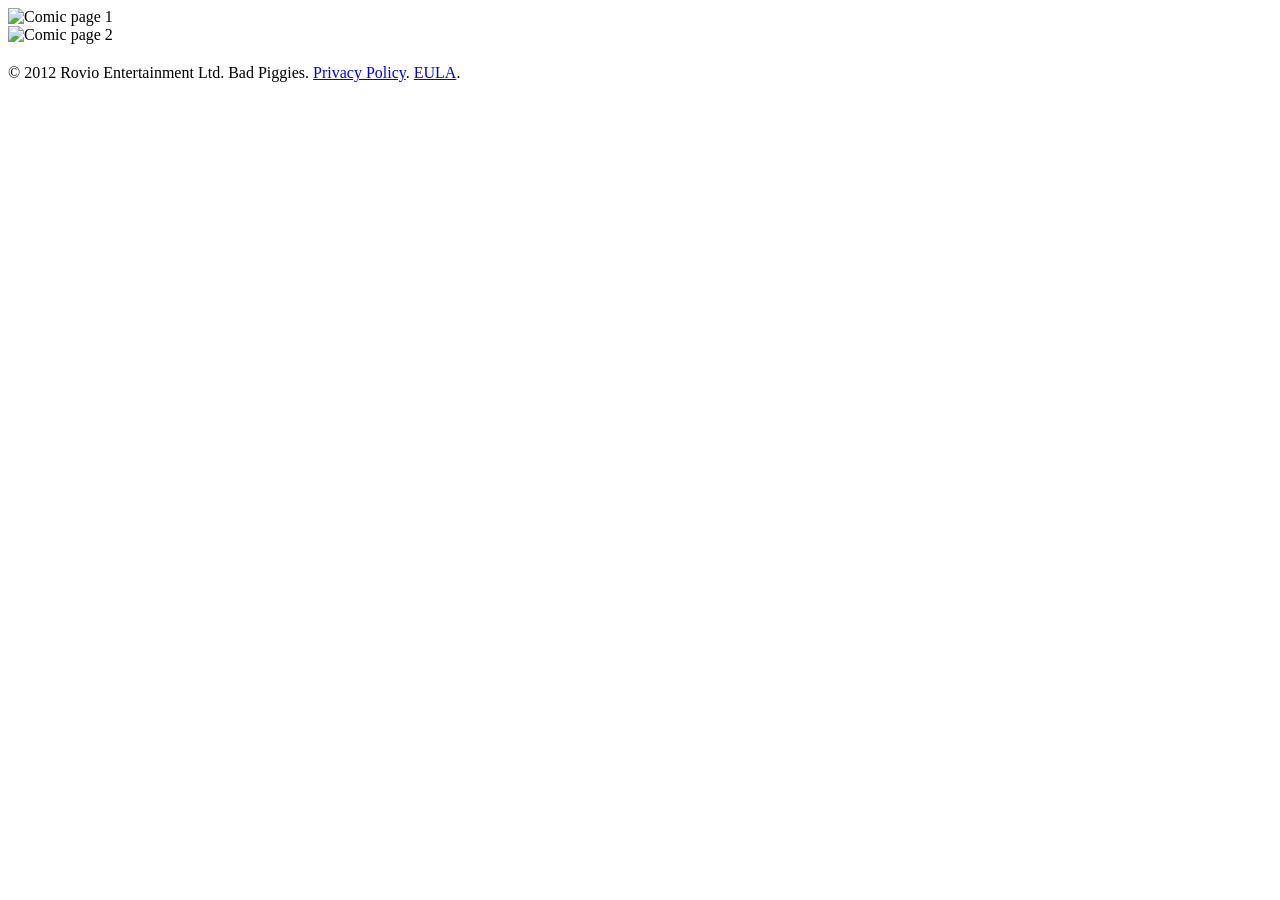
==== index.html @ 072a1f9f "Rename index (10).html to index.html" ====
<!DOCTYPE html><!--[if lt IE 7]> <html class="no-js ie6 oldie" lang="en"> <![endif]--><!--[if IE 7]>		<html class="no-js ie7 oldie" lang="en"> <![endif]--><!--[if IE 8]>		<html class="no-js ie8 oldie" lang="en"> <![endif]--><!--[if gt IE 8]><!--><html class="no-js" lang="en"><!--<![endif]--><head><script type="text/javascript" src="js/bundle-playback.js" charset="utf-8"></script>
<script type="text/javascript" src="js/wombat.js" charset="utf-8"></script>
<script>window.RufflePlayer=window.RufflePlayer||{};window.RufflePlayer.config={"autoplay":"on","unmuteOverlay":"hidden","showSwfDownload":true};</script>
<script type="text/javascript" src="js/ruffle.js"></script>
<script type="text/javascript">
    __wm.init("https://web.archive.org/web");
  __wm.wombat("http://www.badpiggies.com/comics/","20120920022334","https://web.archive.org/","web","https://web-static.archive.org/_static/",
	      "1348107814");
</script>
<link rel="stylesheet" type="text/css" href="css/banner-styles.css">
<link rel="stylesheet" type="text/css" href="css/iconochive.css">
<!-- End Wayback Rewrite JS Include -->


	<meta charset="utf-8">
	<meta http-equiv="Content-Type" content="text/html; charset=UTF-8">
	<title>Bad Piggies Hogwatch Comics</title>
	<meta name="viewport" content="width=device-width, initial-scale=1.0">
	<meta name="description" content="Oink Oink! Bad Piggies game launching on September 27 on iOS, Android and MAC.">
	<link rel="stylesheet" type="text/css" media="all" href="css/styles.css">
	<link rel="shortcut icon" type="image/x-icon" href="images/favicon.ico">
</head>

<body class="mobile">
	<div id="container">

		<div id="beach">			
		</div><!-- beach -->
		<div id="comics">
				<img src="images/BadPiggiesComic1.jpg" alt="Comic page 1"><br>
				<img src="images/BadPiggiesComic2.jpg" alt="Comic page 2">
			</div>
		<div id="footer" style="margin-top:20px;">
				<div class="somelinks">
					<a id="fb" href="https://web.archive.org/web/20120920022334/http://www.facebook.com/badpiggies"></a>
					<a id="tw" href="https://web.archive.org/web/20120920022334/http://twitter.com/badpiggies"></a>
					<a id="yt" href="https://web.archive.org/web/20120920022334/http://www.youtube.com/watch?v=SNX-dEsf-sk"></a>
				</div>	
				<div id="small">© 2012 Rovio Entertainment Ltd. Bad Piggies. <a href="https://web.archive.org/web/20120920022334/http://www.rovio.com/Privacy">Privacy Policy</a>. <a href="https://web.archive.org/web/20120920022334/http://www.rovio.com/eula">EULA</a>.</div>			
		</div><!-- footer -->
	</div> <!-- container --> 



</body></html><!--
     FILE ARCHIVED ON 02:23:34 Sep 20, 2012 AND RETRIEVED FROM THE
     INTERNET ARCHIVE ON 17:16:37 Aug 09, 2026.
     JAVASCRIPT APPENDED BY WAYBACK MACHINE, COPYRIGHT INTERNET ARCHIVE.

     ALL OTHER CONTENT MAY ALSO BE PROTECTED BY COPYRIGHT (17 U.S.C.
     SECTION 108(a)(3)).
--><!--
playback timings (ms):
  captures_list: 0.702
  exclusion.robots: 0.057
  exclusion.robots.policy: 0.043
  esindex: 0.011
  cdx.remote: 170.012
  LoadShardBlock: 154.349 (3)
  PetaboxLoader3.datanode: 70.21 (4)
  PetaboxLoader3.resolve: 223.147 (2)
  load_resource: 236.1
-->
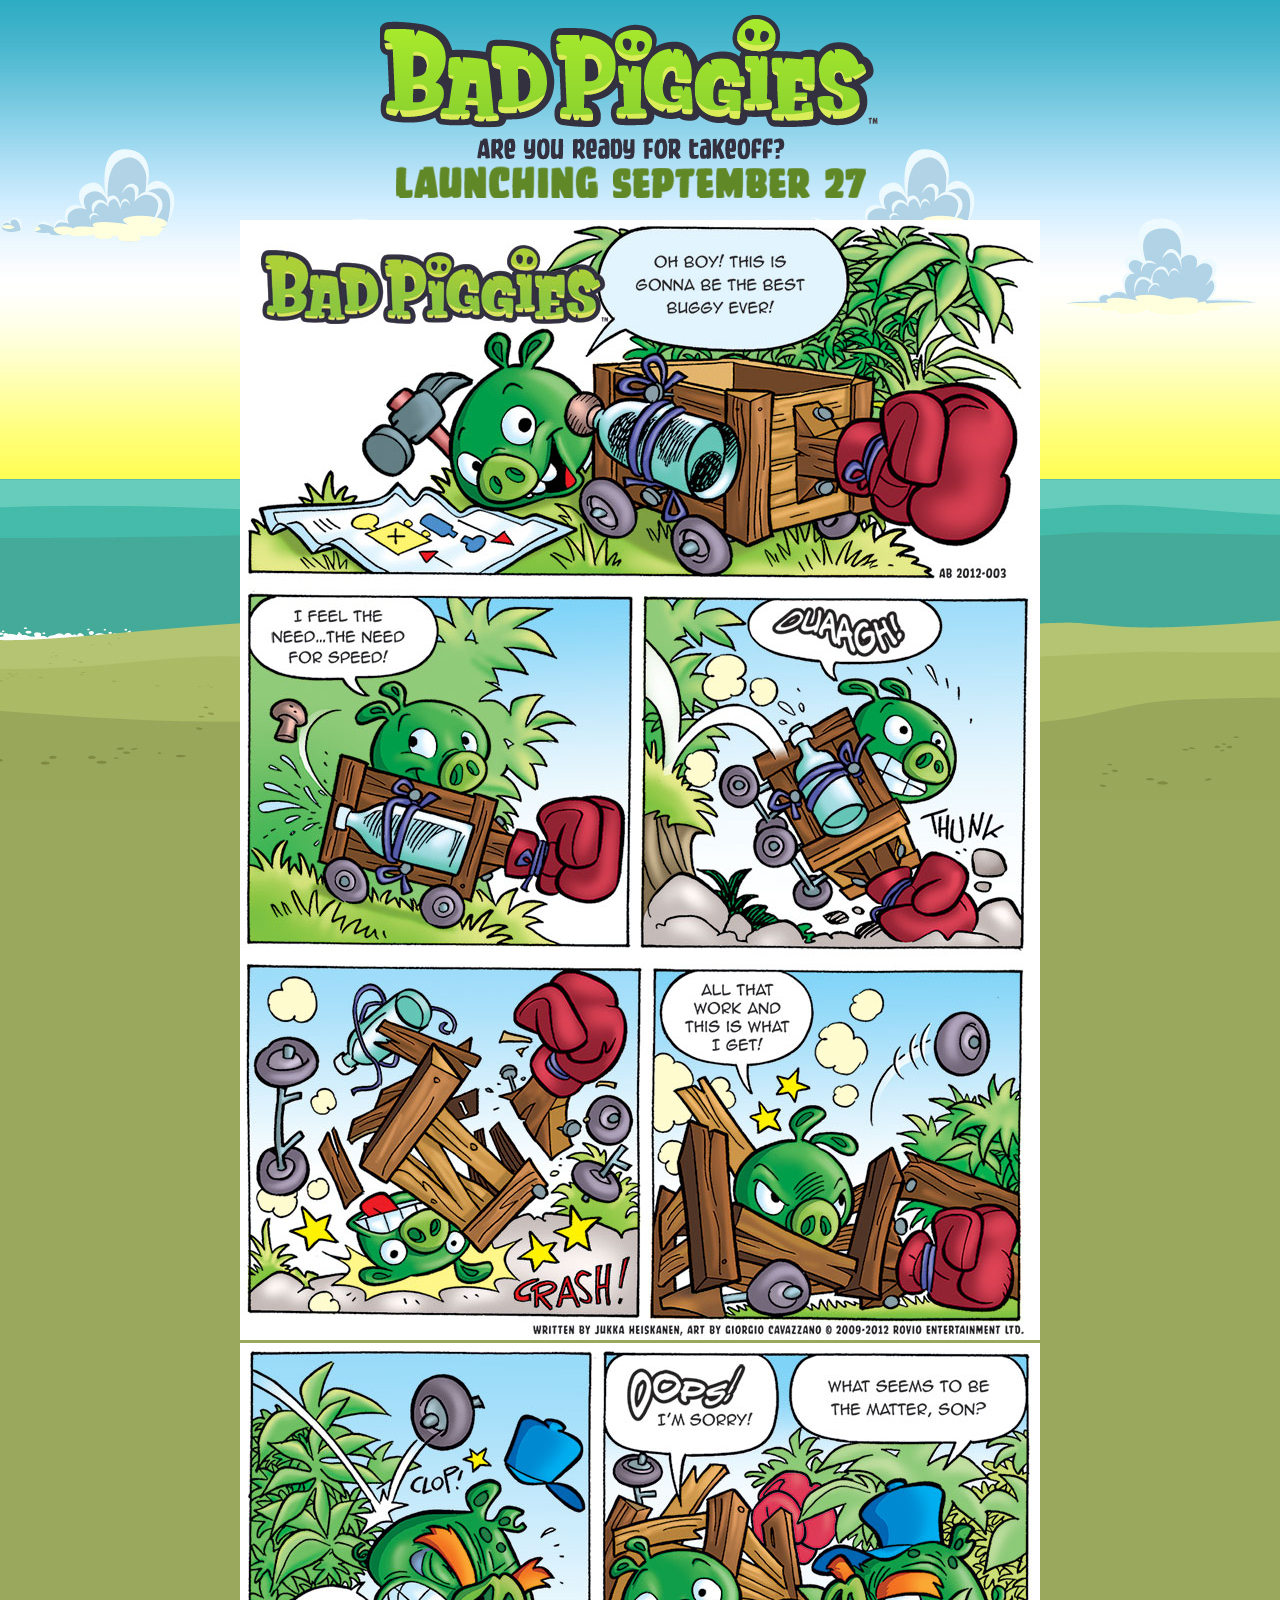
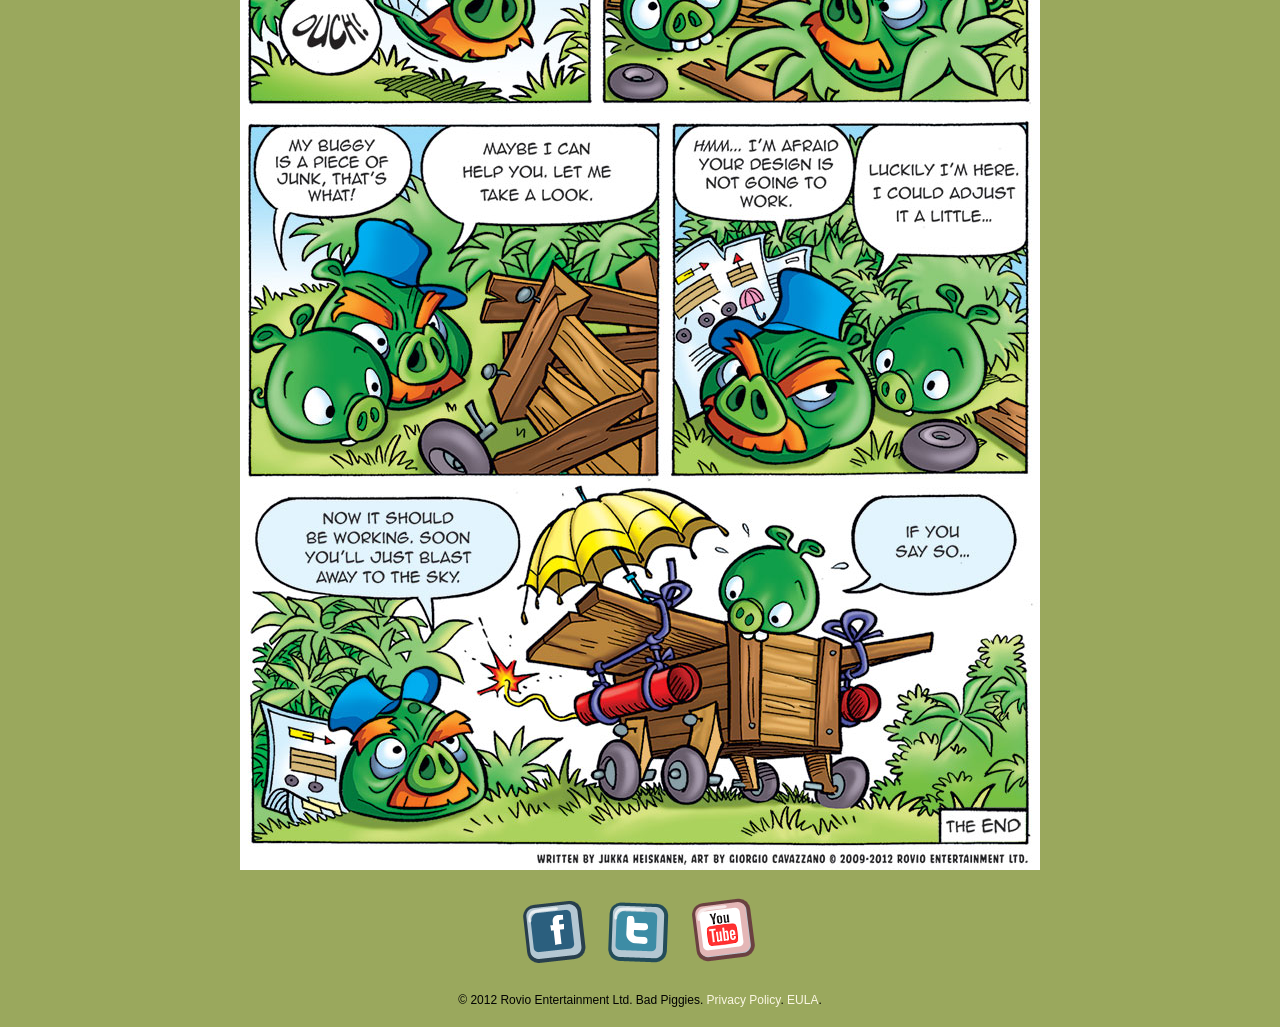
==== commit 5c9043aa: "Update social media links to direct to current URLs" ====
--- a/index.html
+++ b/index.html
@@ -32,9 +32,9 @@
 			</div>
 		<div id="footer" style="margin-top:20px;">
 				<div class="somelinks">
-					<a id="fb" href="https://web.archive.org/web/20120920022334/http://www.facebook.com/badpiggies"></a>
-					<a id="tw" href="https://web.archive.org/web/20120920022334/http://twitter.com/badpiggies"></a>
-					<a id="yt" href="https://web.archive.org/web/20120920022334/http://www.youtube.com/watch?v=SNX-dEsf-sk"></a>
+					<a id="fb" href="http://www.facebook.com/badpiggies"></a>
+					<a id="tw" href="http://twitter.com/badpiggies"></a>
+					<a id="yt" href="http://www.youtube.com/watch?v=SNX-dEsf-sk"></a>
 				</div>	
 				<div id="small">© 2012 Rovio Entertainment Ltd. Bad Piggies. <a href="https://web.archive.org/web/20120920022334/http://www.rovio.com/Privacy">Privacy Policy</a>. <a href="https://web.archive.org/web/20120920022334/http://www.rovio.com/eula">EULA</a>.</div>			
 		</div><!-- footer -->
--- a/css/banner-styles.css
+++ b/css/banner-styles.css
@@ -0,0 +1,527 @@
+:root {
+  --wm-toolbar-height: 65px;
+}
+#wm-ipp-base {
+  height:65px;/* initial height just in case js code fails */
+  padding:0;
+  margin:0;
+  border:none;
+  background:none transparent;
+}
+#wm-ipp {
+  z-index: 2147483647;
+}
+#wm-ipp, #wm-ipp * {
+  font-family:Lucida Grande, Helvetica, Arial, sans-serif;
+  font-size:12px;
+  line-height:1.2;
+  letter-spacing:0;
+  width:auto;
+  height:auto;
+  max-width:none;
+  max-height:none;
+  min-width:0 !important;
+  min-height:0;
+  outline:none;
+  float:none;
+  text-align:left;
+  border:none;
+  color: #000;
+  text-indent: 0;
+  position: initial;
+  background: none;
+}
+#wm-ipp div, #wm-ipp canvas {
+  display: block;
+}
+#wm-ipp div, #wm-ipp tr, #wm-ipp td, #wm-ipp a, #wm-ipp form {
+  padding:0;
+  margin:0;
+  border:none;
+  border-radius:0;
+  background-color:transparent;
+  background-image:none;
+  /*z-index:2147483640;*/
+  height:auto;
+}
+#wm-ipp table {
+  border:none;
+  border-collapse:collapse;
+  margin:0;
+  padding:0;
+  width:auto;
+  font-size:inherit;
+}
+#wm-ipp form input {
+  padding:1px !important;
+  height:auto;
+  display:inline;
+  margin:0;
+  color: #000;
+  background: none #fff;
+  border: 1px solid #666;
+}
+#wm-ipp form input[type=submit] {
+  padding:0 8px !important;
+  margin:1px 0 1px 5px !important;
+  width:auto !important;
+  border: 1px solid #000 !important;
+  background: #fff !important;
+  color: #000 !important;
+}
+#wm-ipp form input[type=submit]:hover {
+  background: #eee !important;
+  cursor: pointer !important;
+}
+#wm-ipp form input[type=submit]:active {
+  transform: translateY(1px);
+}
+#wm-ipp a {
+  display: inline;
+}    
+#wm-ipp a:hover{
+  text-decoration:underline;
+}
+#wm-ipp a.wm-btn:hover {
+  text-decoration:none;
+  color:#ff0 !important;
+}
+#wm-ipp a.wm-btn:hover span {
+  color:#ff0 !important;
+}
+#wm-ipp #wm-ipp-inside {
+  margin: 0 6px;
+  border:5px solid #000;
+  border-top:none;
+  background-color:rgba(255,255,255,0.9);
+  -moz-box-shadow:1px 1px 4px #333;
+  -webkit-box-shadow:1px 1px 4px #333;
+  box-shadow:1px 1px 4px #333;
+  border-radius:0 0 8px 8px;
+}
+/* selectors are intentionally verbose to ensure priority */
+#wm-ipp #wm-logo {
+  padding:0 10px;
+  vertical-align:middle;
+  min-width:100px;
+  flex: 0 0 100px;
+}
+#wm-ipp .c {
+  padding-left: 4px;
+}
+#wm-ipp .c .u {
+    margin-top: 4px !important;
+}
+#wm-ipp .n {
+  padding:0 0 0 5px !important;
+  vertical-align: bottom;
+}
+#wm-ipp .n a {
+  text-decoration:none;
+  color:#33f;
+  font-weight:bold;
+}
+#wm-ipp .n .b {
+  padding:0 6px 0 0 !important;
+  text-align:right !important;
+  overflow:visible;
+  white-space:nowrap;
+  color:#99a;
+  vertical-align:middle;
+}
+#wm-ipp .n .y .b {
+  padding:0 6px 2px 0 !important;
+}
+#wm-ipp .n .c {
+  background:#000;
+  color:#ff0;
+  font-weight:bold;
+  padding:0 !important;
+  text-align:center;
+}
+#wm-ipp .n .d span.ta {
+  display:inline-block;
+  width: 0;
+  height: 0;
+  border-color: transparent #99a;
+  border-style: solid;
+}
+#wm-ipp .n .d .b span.ta {
+  border-width: 8px 14px 8px 0;
+}
+#wm-ipp .n .d .f span.ta {
+  border-width: 8px 0 8px 14px;
+}
+#wm-ipp .n .d a span.ta {
+  border-color: transparent #33f;
+}
+#wm-ipp .n .d a span.ta:hover {
+  border-color: transparent #77f;
+}
+#wm-ipp.hi .n td.c {
+  color:#ec008c;
+}
+#wm-ipp .n td.f {
+  padding:0 0 0 6px !important;
+  text-align:left !important;
+  overflow:visible;
+  white-space:nowrap;
+  color:#99a;
+  vertical-align:middle;
+}
+#wm-ipp .n tr.m td {
+  text-transform:uppercase;
+  white-space:nowrap;
+  padding:2px 0;
+}
+#wm-ipp .c .s {
+  padding:0 5px 0 0 !important;
+  vertical-align:bottom;
+}
+#wm-ipp #wm-nav-captures {
+  white-space: nowrap;
+}
+#wm-ipp .c .s a.t {
+  color:#33f;
+  font-weight:bold;
+  line-height: 1.8;
+}
+#wm-ipp .c .s div.r {
+  color: #666;
+  font-size:9px;
+  white-space:nowrap;
+}
+#wm-ipp .c .k {
+  padding-bottom:1px;
+}
+#wm-ipp .c .s {
+  padding:0 5px 2px 0 !important;
+}
+#wm-ipp td#displayMonthEl {
+  padding: 2px 0 !important;
+}
+#wm-ipp td#displayYearEl {
+  padding: 0 0 2px 0 !important;
+}
+
+div#wm-ipp-sparkline {
+  position:relative;/* for positioning markers */
+  white-space:nowrap;
+  background-color:#fff;
+  cursor:pointer;
+  line-height:0.9;
+}
+#sparklineImgId, #wm-sparkline-canvas {
+  position:relative;
+  z-index:9012;
+  max-width:none;
+}
+#wm-ipp-sparkline div.yt {
+  position:absolute;
+  z-index:9010 !important;
+  background-color:#ff0 !important;
+  top: 0;
+}
+#wm-ipp-sparkline div.mt {
+  position:absolute;
+  z-index:9013 !important;
+  background-color:#ec008c !important;
+  top: 0;
+}  
+#wm-ipp .r {
+    margin-left: 4px;
+}
+#wm-ipp .r a {
+  color:#33f;
+  border:none;
+  position:relative;
+  background-color:transparent;
+  background-repeat:no-repeat !important;
+  background-position:100% 100% !important;
+  text-decoration: none;
+}
+#wm-ipp #wm-capinfo {
+  /* prevents notice div background from sticking into round corners of
+     #wm-ipp-inside */
+  border-radius: 0 0 4px 4px;
+}
+#wm-ipp #wm-capinfo .c-logo {
+  display:block;
+  float:left;
+  margin-right:3px;
+  width:90px;
+  min-height:90px;
+  max-height: 290px;
+  border-radius:45px;
+  overflow:hidden;
+  background-position:50%;
+  background-size:auto 90px;
+  box-shadow: 0 0 2px 2px rgba(208,208,208,128) inset;
+}
+#wm-ipp #wm-capinfo .c-logo span {
+  display:inline-block;
+}
+#wm-ipp #wm-capinfo .c-logo img {
+  height:90px;
+  position:relative;
+  left:-50%;
+}
+#wm-ipp #wm-capinfo .wm-title {
+  font-size:130%;
+}
+#wm-ipp #wm-capinfo a.wm-selector {
+  display:inline-block;
+  color: #aaa;
+  text-decoration:none !important;
+  padding: 2px 8px;
+}
+#wm-ipp #wm-capinfo a.wm-selector.selected {
+  background-color:#666;
+}
+#wm-ipp #wm-capinfo a.wm-selector:hover {
+  color: #fff;
+}
+#wm-ipp #wm-capinfo.notice-only #wm-capinfo-collected-by,
+#wm-ipp #wm-capinfo.notice-only #wm-capinfo-timestamps {
+    display: none;
+}
+#wm-ipp #wm-capinfo #wm-capinfo-notice .wm-capinfo-content {
+    background-color:#ff0;
+    padding:5px;
+    font-size:14px;
+    text-align:center;
+}
+#wm-ipp #wm-capinfo #wm-capinfo-notice .wm-capinfo-content * {
+    font-size:14px;
+    text-align:center;
+}
+#wm-ipp #wm-expand {
+  right: 1px;
+  bottom: -1px;
+  color: #ffffff;
+  background-color: #666 !important;
+  padding:0 5px 0 3px !important;
+  border-radius: 3px 3px 0 0 !important;
+}
+#wm-ipp #wm-expand span {
+  color: #ffffff;
+}
+#wm-ipp #wm-expand #wm-expand-icon {
+  display: inline-block;
+  transition: transform 0.5s;
+  transform-origin: 50% 45%;
+}
+#wm-ipp #wm-expand.wm-open #wm-expand-icon {
+  transform: rotate(180deg);
+}
+#wm-ipp #wmtb {
+  text-align:right;
+}
+#wm-ipp #wmtb #wmtbURL {
+  width: calc(100% - 45px);
+}
+#wm-ipp #wm-graph-anchor {
+  border-right:1px solid #ccc;
+}
+/* time coherence */
+html.wb-highlight {
+  box-shadow: inset 0 0 0 3px #a50e3a !important;
+}    
+.wb-highlight {
+  outline: 3px solid #a50e3a !important;
+}
+#wm-ipp-print {
+  display:none !important;
+}
+@media print {
+#wm-ipp-base {
+  display:none !important;
+}
+#wm-ipp-print {
+  display:block !important;
+  white-space: nowrap;
+  overflow: hidden;
+  text-overflow: ellipsis;
+}
+}
+@media (max-width:414px) {
+    #wm-ipp .xxs {
+	display:none !important;
+    }
+}
+@media (min-width:1055px) {
+#wm-ipp #wm-graph-anchor {
+  display:block !important;
+}
+}
+@media (max-width:1054px) {
+#wm-ipp #wm-graph-anchor {
+  display:none !important;
+}
+}
+@media (max-width:1163px) {
+#wm-logo {
+    display:none !important;
+}
+}
+
+#wm-btns {
+    white-space: nowrap;
+    margin-top: -2px;
+}
+
+#wm-btns #wm-save-snapshot-open {
+  margin-right: 7px;
+  top: -6px;
+}
+
+#wm-btns #wm-sign-in {
+  box-sizing: content-box;
+  display: none;
+  margin-right: 7px;
+  top: -8px;
+
+  /*
+  round border around sign in button
+  */
+  border: 2px #000 solid;
+  border-radius: 14px;
+  padding-right: 2px;
+  padding-bottom: 2px;
+  width: 11px;
+  height: 11px;
+}
+
+#wm-btns #wm-sign-in>.iconochive-person {
+  font-size: 12.5px;
+}
+
+#wm-save-snapshot-open > .iconochive-web {
+  color:#000;
+  font-size:160%;
+}
+
+#wm-ipp #wm-share {
+  display: flex;
+  align-items: flex-end;
+  justify-content: space-between;
+}
+
+#wm-share > #wm-screenshot {
+  display: inline-block;
+  margin-right: 3px;
+  visibility: hidden;
+}
+
+#wm-screenshot > .iconochive-image {
+  color:#000;
+  font-size:160%;
+}
+
+#wm-share > #wm-video {
+  display: inline-block;
+  margin-right: 3px;
+  visibility: hidden;
+}
+
+#wm-video > .iconochive-movies {
+  color: #000;
+  display: inline-block;
+  font-size: 150%;
+  margin-bottom: 2px;
+}
+
+#wm-btns #wm-save-snapshot-in-progress {
+  display: none;
+  font-size:160%;
+  opacity: 0.5;
+  position: relative;
+  margin-right: 7px;
+  top: -5px;
+}
+
+#wm-btns #wm-save-snapshot-success {
+  display: none;
+  color: green;
+  position: relative;
+  top: -7px;
+}
+
+#wm-btns #wm-save-snapshot-fail {
+  display: none;
+  color: red;
+  position: relative;
+  top: -7px;
+}
+
+.wm-icon-screen-shot {
+  background: url("../images/web-screenshot.svg") no-repeat !important;
+  background-size: contain !important;
+  width: 22px !important;
+  height: 19px !important;
+
+  display: inline-block;
+}
+#donato {
+    /* transition effect is disable so as to simplify height adjustment */
+    /*transition: height 0.5s;*/
+    height: 0;
+    margin: 0;
+    padding: 0;
+    border-bottom: 1px solid #999 !important;
+}
+body.wm-modal {
+    height: auto !important;
+    overflow: hidden !important;
+}
+#donato #donato-base {
+    width: 100%;
+    height: 100%;
+    /*bottom: 0;*/
+    margin: 0;
+    padding: 0;
+    position: absolute;
+    z-index: 2147483639;
+}
+body.wm-modal #donato #donato-base {
+    position: fixed;
+    top: 0;
+    left: 0;
+    right: 0;
+    bottom: 0;
+    z-index: 2147483640;
+}
+
+.wb-autocomplete-suggestions {
+    font-family: Lucida Grande, Helvetica, Arial, sans-serif;
+    font-size: 12px;
+    text-align: left;
+    cursor: default;
+    border: 1px solid #ccc;
+    border-top: 0;
+    background: #fff;
+    box-shadow: -1px 1px 3px rgba(0,0,0,.1);
+    position: absolute;
+    display: none;
+    z-index: 2147483647;
+    max-height: 254px;
+    overflow: hidden;
+    overflow-y: auto;
+    box-sizing: border-box;
+}
+.wb-autocomplete-suggestion {
+    position: relative;
+    padding: 0 .6em;
+    line-height: 23px;
+    white-space: nowrap;
+    overflow: hidden;
+    text-overflow: ellipsis;
+    font-size: 1.02em;
+    color: #333;
+}
+.wb-autocomplete-suggestion b {
+    font-weight: bold;
+}
+.wb-autocomplete-suggestion.selected {
+    background: #f0f0f0;
+}
--- a/css/styles.css
+++ b/css/styles.css
@@ -0,0 +1,579 @@
+
+
+html, body, div, span, object, iframe,
+h1, h2, h3, h4, h5, h6, p, blockquote, pre,
+a, abbr, acronym, address, code,
+del, dfn, em, img, q, dl, dt, dd, ol, ul, li,
+fieldset, form, label, legend,
+table, caption, tbody, tfoot, thead, tr, th, td {
+	margin: 0;
+	padding: 0;
+	border: 0;
+	font-weight: inherit;
+	font-style: inherit;
+	font-size: 100%;
+	font-family: inherit;
+	vertical-align: baseline;
+}
+
+/* Tables still need 'cellspacing="0"' in the markup. */
+table 			{ border-collapse: separate; border-spacing: 0; }
+caption, th, td { text-align: left; font-weight: normal; }
+table, td, th 	{ vertical-align: top; }
+
+/* Remove possible quote marks (") from <q>, <blockquote>. */
+blockquote:before, blockquote:after, q:before, q:after { content: ""; }
+blockquote, q { quotes: "" ""; }
+a img { border: none; }
+
+/* End reset */
+
+article, aside, details, figcaption, figure, footer, header, hgroup, nav, section { display: block; }
+audio, canvas, video { display: inline-block; *display: inline; *zoom: 1; }
+audio:not([controls]) { display: none; }
+[hidden] { display: none; }
+
+::-moz-selection { background: #fe57a1; color: #fff; text-shadow: none; }
+::selection { background: #fe57a1; color: #fff; text-shadow: none; }
+
+
+#container {
+	margin: 0 auto;
+	max-width: 1720px;
+	width:100%;
+	min-width:1030px;
+}
+
+
+@media only screen and (max-width: 900px) {
+
+}
+
+
+/* -----------------------------------------------------------
+
+	Clear floats
+
+----------------------------------------------------------- */
+.wrapper 		{ display: inline-block; }
+.wrapper:after 	{ content: "."; display: block; height: 0; clear: both; visibility: hidden; }
+* html .wrapper { height: 1%; }
+.wrapper 		{ display: block; }
+.clear { clear: both; }
+
+/*--------------------------------------------8<--------------------------------------------*/
+
+
+html,
+body {
+	min-height: 100%;
+}
+
+body.home {
+	background: url('../images/hogwatch_bg_new2noclouds.jpg') no-repeat center top #16300d;
+	color:#fbf7e5;
+	font-size:12px;
+	font-family:Arial, sans-serif;
+}
+body.mobile {	
+	background-color:#9aa85d;
+	font-size:12px;
+	font-family:Arial, sans-serif;
+}
+body.mobile #container
+{
+background: url('../images/hogwatch_bg_mobile.jpg') repeat-x center top transparent;
+height:800px;
+}
+body.mobile #beach
+{
+	max-width:520px;
+	margin:0 auto;
+	height:210px;
+}
+a
+{
+	text-decoration:none;
+	color:#fbf7e5;
+}
+a:hover
+{
+	text-decoration:underline;
+}
+#clouds
+{
+	position:absolute;
+	width:100%;
+	height:208px;
+	top:10px;
+	background:url(../images/clouds.png) repeat-x transparent;
+	max-width: 1720px;
+}
+#youtube {
+	padding-top:255px;
+	margin:0 auto 0;
+	width:568px;
+}
+
+#beach {
+	background: url('../images/hogwatch_scene_new4.png') no-repeat center 0px;
+	height: 1284px;
+	display: block;
+	max-width: 1720px;
+	width:100%;
+	position:relative;	
+}
+#mystery
+{
+	display:block;
+	position:absolute;
+	z-index:5;
+	background-repeat:no-repeat;
+	background-position:left bottom;
+	width:256px;
+	height:264px;
+	top:488px;
+	left:50%;
+	margin-left:260px;
+}
+#dust, #dust2
+{
+	width:40px;
+	height:41px;
+	position:absolute;
+	z-index:4;
+	top:585px;
+	left:50%;
+	padding-left:260px;
+	opacity:0;
+}
+#dust2
+{
+	top:578px;
+	width:35px;
+	height:36px;
+}
+#comics-button
+{
+	display:block;
+	position:absolute;
+	left:50%;
+	top:180px;
+	margin-left:-415px;
+	padding-top:5px;
+}
+#comics-buttonm
+{
+	display:none;
+	padding-top:5px;
+}
+#comics-button:hover, #comics-buttonm:hover
+{
+	padding-top:0;
+}
+#comics
+{
+	padding-top:10px;
+	text-align:center;
+}
+#tbox {
+	background: url('../images/twboxbg.png') no-repeat 82px 2px transparent;
+	width:410px;
+	padding:36px 0 10px 82px;
+	margin: 0 auto;	
+	display: block;
+	top:25px;
+	position:relative;
+	display:block;
+	height:50px;
+}
+#tboxm, #tboxms
+{
+	width:0;
+	height:0;
+	overflow:hidden;
+}
+#pigtw
+{
+	position:absolute;
+	left:50%;
+	margin-top:55px;
+	margin-left:-215px;
+	z-index:10;
+}
+#pigs
+{
+	width:900px;
+	margin:0 auto;
+}
+#pig1
+{
+	position:absolute;
+	margin-top:290px;
+	margin-left:285px;
+	display:none;
+}
+#pig2
+{
+	position:absolute;
+	margin-top:120px;
+	margin-left:382px;	
+}
+#pig3
+{
+	position:absolute;
+	margin-top:260px;
+	margin-left:51px;
+	display:none;
+}
+#pig4
+{
+	position:absolute;
+	margin-top:198px;
+	margin-left:569px;
+	display:none;
+}
+#pig5
+{
+	position:absolute;
+	margin-top:-80px;
+	margin-left:186px;
+	display:none;
+	z-index:200;
+}
+#pig6
+{
+	position:absolute;
+	margin-top:43px;
+	margin-left:-91px;
+}
+#footer {
+	height: 100px;
+	display: block;
+	width: 900px;
+	margin: 450px auto 10px;
+	position:relative;
+}
+
+div.somelinks
+{
+	width:238px;
+	margin:0 auto;
+	display:block;
+	height:70px;
+}
+div.somelinks a
+{
+	float:left;
+	background-image:url('../images/some_buttonit.png');	
+	background-repeat:no-repeat;
+	width:79px;
+	height:70px;
+}
+div.somelinks a#fb
+{
+	background-position:0 5px;
+}
+div.somelinks a#fb:hover
+{
+	background-position:0 -65px;
+}
+div.somelinks a#tw
+{	
+	background-position:-79px 5px;
+}
+div.somelinks a#tw:hover
+{
+	background-position:-79px -65px;
+}
+div.somelinks a#yt
+{
+	background-position:-158px 5px;
+}
+div.somelinks a#yt:hover
+{
+	background-position:-158px -65px;
+}
+div#small
+{
+	margin:0 auto;
+	padding-bottom:20px;
+	width:400px;
+	top:30px;
+	position:relative;
+	text-align:center;
+}
+/* pienempi n�ytt� kuin 790 px */
+@media screen and (max-device-width: 820px), screen and (max-width: 820px),
+(max-device-width:480px) and (orientation:landscape),
+(min-device-width:481px) and (max-device-width:790px) and
+(orientation:portrait) {
+body.home
+{
+	background-image:url('../images/hogwatch_bg_mobile.jpg');
+	background-repeat:repeat-x;
+	background-position:center top;
+}
+#container
+{
+	max-width: 625px;
+	min-width:600px;
+}
+body.mobile
+{
+
+}
+body.mobile #container
+{
+	max-width:100%;
+}
+body.mobile #beach
+{
+	max-width:100%;
+	height:310px;
+}
+#pigtw
+{
+	display:none;
+}
+#clouds
+{
+	display:none;
+}
+#comics img
+{
+	width:100%;
+}
+#beach
+{
+	background: url('../images/hogwatch_scene_mobile.png') no-repeat center 40px;	
+	max-width: 625px;
+}
+#youtube
+{
+	padding-top:410px;
+	width:490px;
+}
+#youtube iframe
+{
+	width:503px;
+	height:307px;
+}
+
+#footer
+{
+	width:100%;
+	margin-top:469px;
+}
+div.somelinks
+{
+	
+}
+div#small
+{
+	top:15px;
+}
+#pigs
+{
+	display:none;
+}
+#tbox
+{
+	display:none;
+	height:0;
+	width:0;
+}
+#tboxm
+{
+	display:block;	
+	height:150px;
+	padding-top:40px;
+	padding-left:3px;
+	background: url('../images/twboxbigbg.png') no-repeat left top transparent;
+	width:580px;
+	margin: 0 auto;	
+	display: block;
+	top:145px;
+	position:relative;
+}
+
+#mystery
+{
+	width:256px;
+	height:264px;
+	top:1038px;
+	left:50%;
+	margin-left:-120px;	
+}
+#mystery img
+{
+	display:block !important;
+}
+#dust, #dust2
+{
+	width:40px;
+	height:41px;
+	position:absolute;
+	z-index:4;
+	top:1135px;
+	left:0%;
+	padding-left:260px;
+	margin-left:-80px;
+	opacity:0;
+}
+#dust2
+{
+	top:1130px;
+	width:35px;
+	height:36px;
+}
+#comics-button
+{
+	display:none;
+}
+#comics-buttonm
+{	
+	display:block;
+	position:absolute;
+	left:50%;
+	top:720px;
+	margin-left:-275px;	
+}
+}
+
+/* pienempi n�ytt� kuin 480 px eli k�nnyk�t */ @media screen and (max-device-width: 480px), screen and (max-width: 480px),
+(max-device-width:480px) and (orientation:portrait) {
+body.home
+{
+	background-image:url('../images/hogwatch_bg_mobile_new.jpg');
+}
+body.mobile #beach
+{
+	max-width:100%;
+	height:210px;
+}
+#container
+{
+	max-width:320px;
+	min-width:320px;
+}
+#comics img
+{
+	width:100%;
+}
+#beach
+{
+	background: url('../images/hogwatch_scene_mobile_new.png') no-repeat center 40px;	
+	max-width: 320px;
+	height:755px;
+}
+#comics-button
+{
+	display:none;
+}
+#comics-buttonm
+{
+	display:block;
+	position:absolute;
+	left:50%;
+	top:380px;
+	padding-top:5px;
+	margin-left:-155px;	
+}
+
+#comics-buttonm img
+{
+width:80px;
+}
+#youtube
+{
+	padding-top:225px;
+	width:245px;
+}
+#youtube iframe
+{
+	width:252px;
+	height:154px;
+}
+#footer
+{
+	width:100%;
+	margin-top:345px;
+}
+div.somelinks
+{
+	
+}
+div#small
+{
+	top:15px;
+}
+
+#pigs
+{
+	display:none;
+}
+#tboxm
+{
+	height:0;
+	width:0;
+}
+#tboxms
+{
+	display:block;	
+	height:150px;
+	padding-top:28px;
+	background: url('../images/twbgm.png') no-repeat 0px top transparent;
+	width:300px;
+	margin: 0 auto;	
+	display: block;
+	top:60px;
+	position:relative;
+}
+
+#mystery
+{
+	width:256px;
+	height:264px;
+	top:668px;
+	left:50%;
+	margin-left:-120px;
+}
+#dust, #dust2
+{
+	top:765px;
+	margin-left:-220px;
+}
+#dust2
+{
+	top:760px;
+	width:35px;
+	height:36px;	
+}
+div#small
+{
+	width:280px;
+}
+}
+
+/*
+     FILE ARCHIVED ON 13:13:32 Oct 17, 2012 AND RETRIEVED FROM THE
+     INTERNET ARCHIVE ON 17:16:41 Aug 09, 2026.
+     JAVASCRIPT APPENDED BY WAYBACK MACHINE, COPYRIGHT INTERNET ARCHIVE.
+
+     ALL OTHER CONTENT MAY ALSO BE PROTECTED BY COPYRIGHT (17 U.S.C.
+     SECTION 108(a)(3)).
+*/
+/*
+playback timings (ms):
+  capture_cache.get: 0.354
+  captures_list: 0.351
+  exclusion.robots: 0.041
+  exclusion.robots.policy: 0.035
+  esindex: 0.006
+  cdx.remote: 11.531
+  LoadShardBlock: 163.731 (3)
+  PetaboxLoader3.resolve: 101.118 (4)
+  PetaboxLoader3.datanode: 107.715 (4)
+  load_resource: 91.99
+*/
